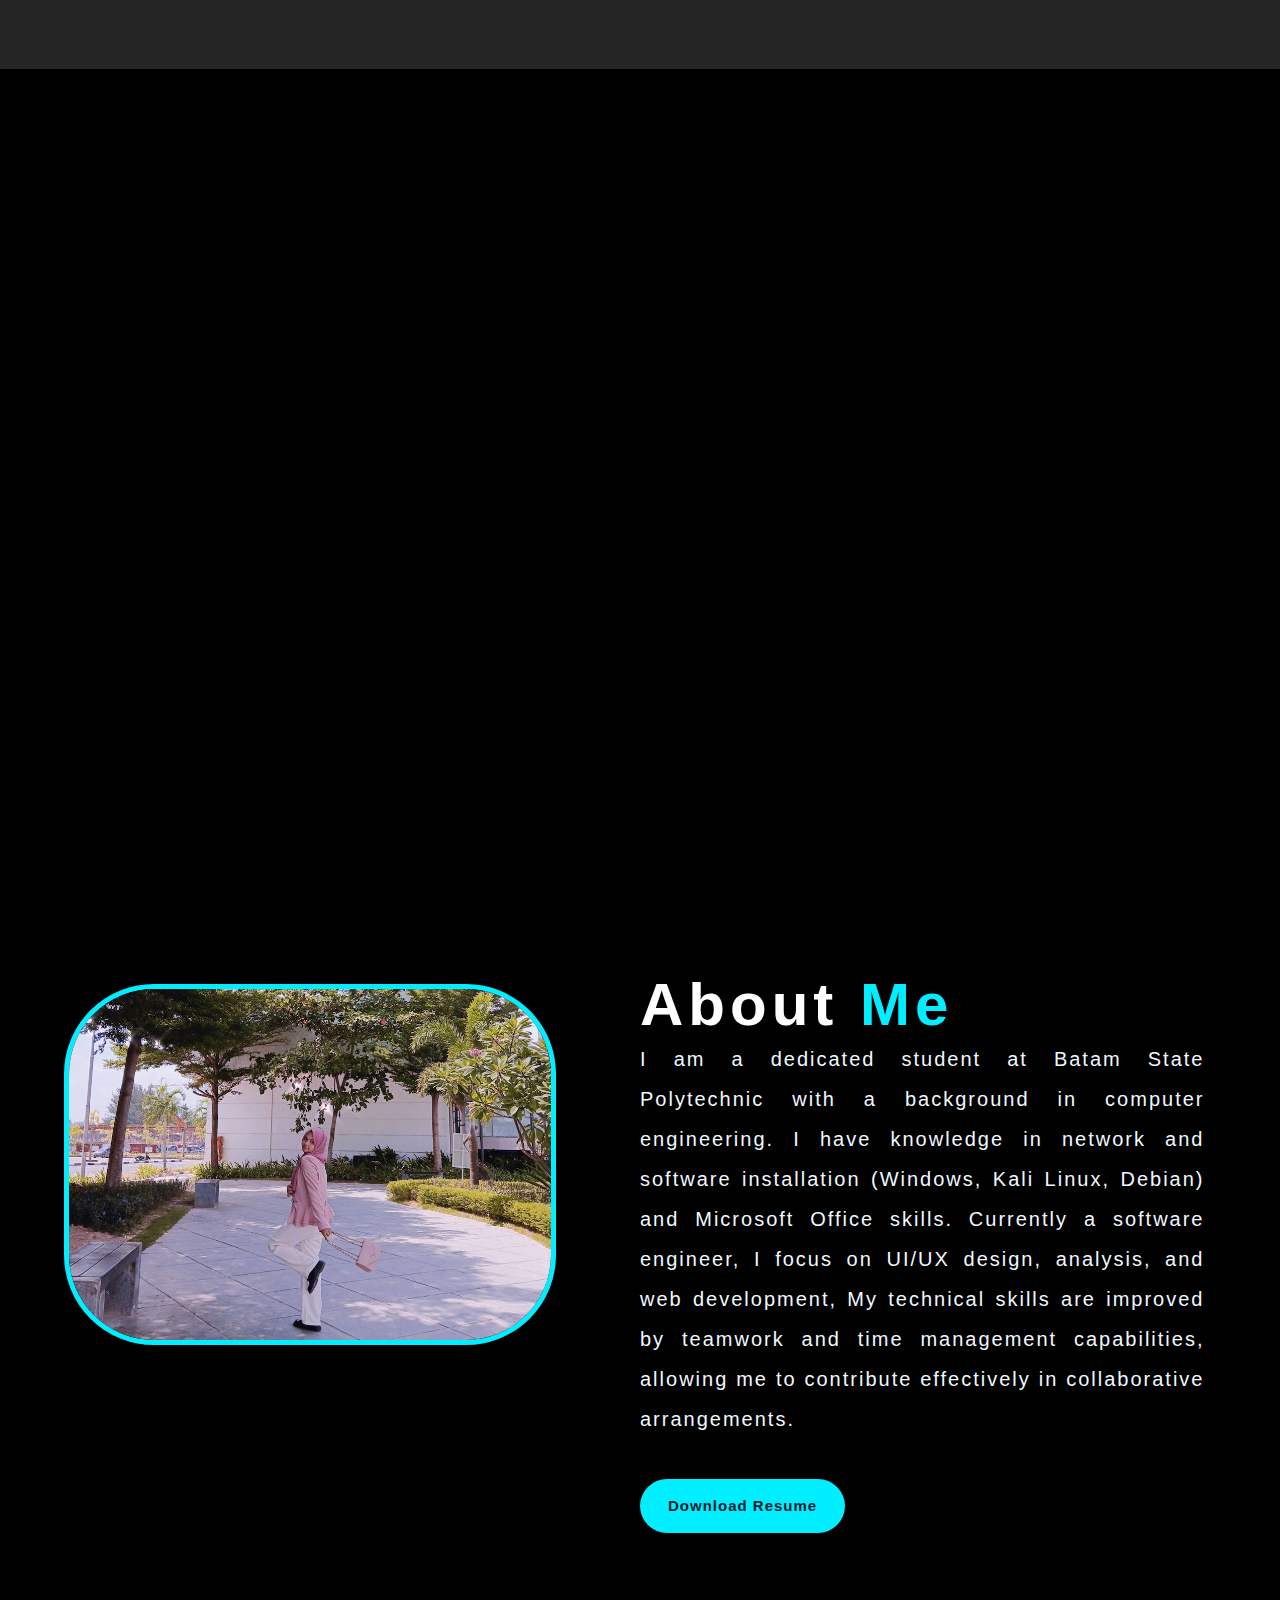
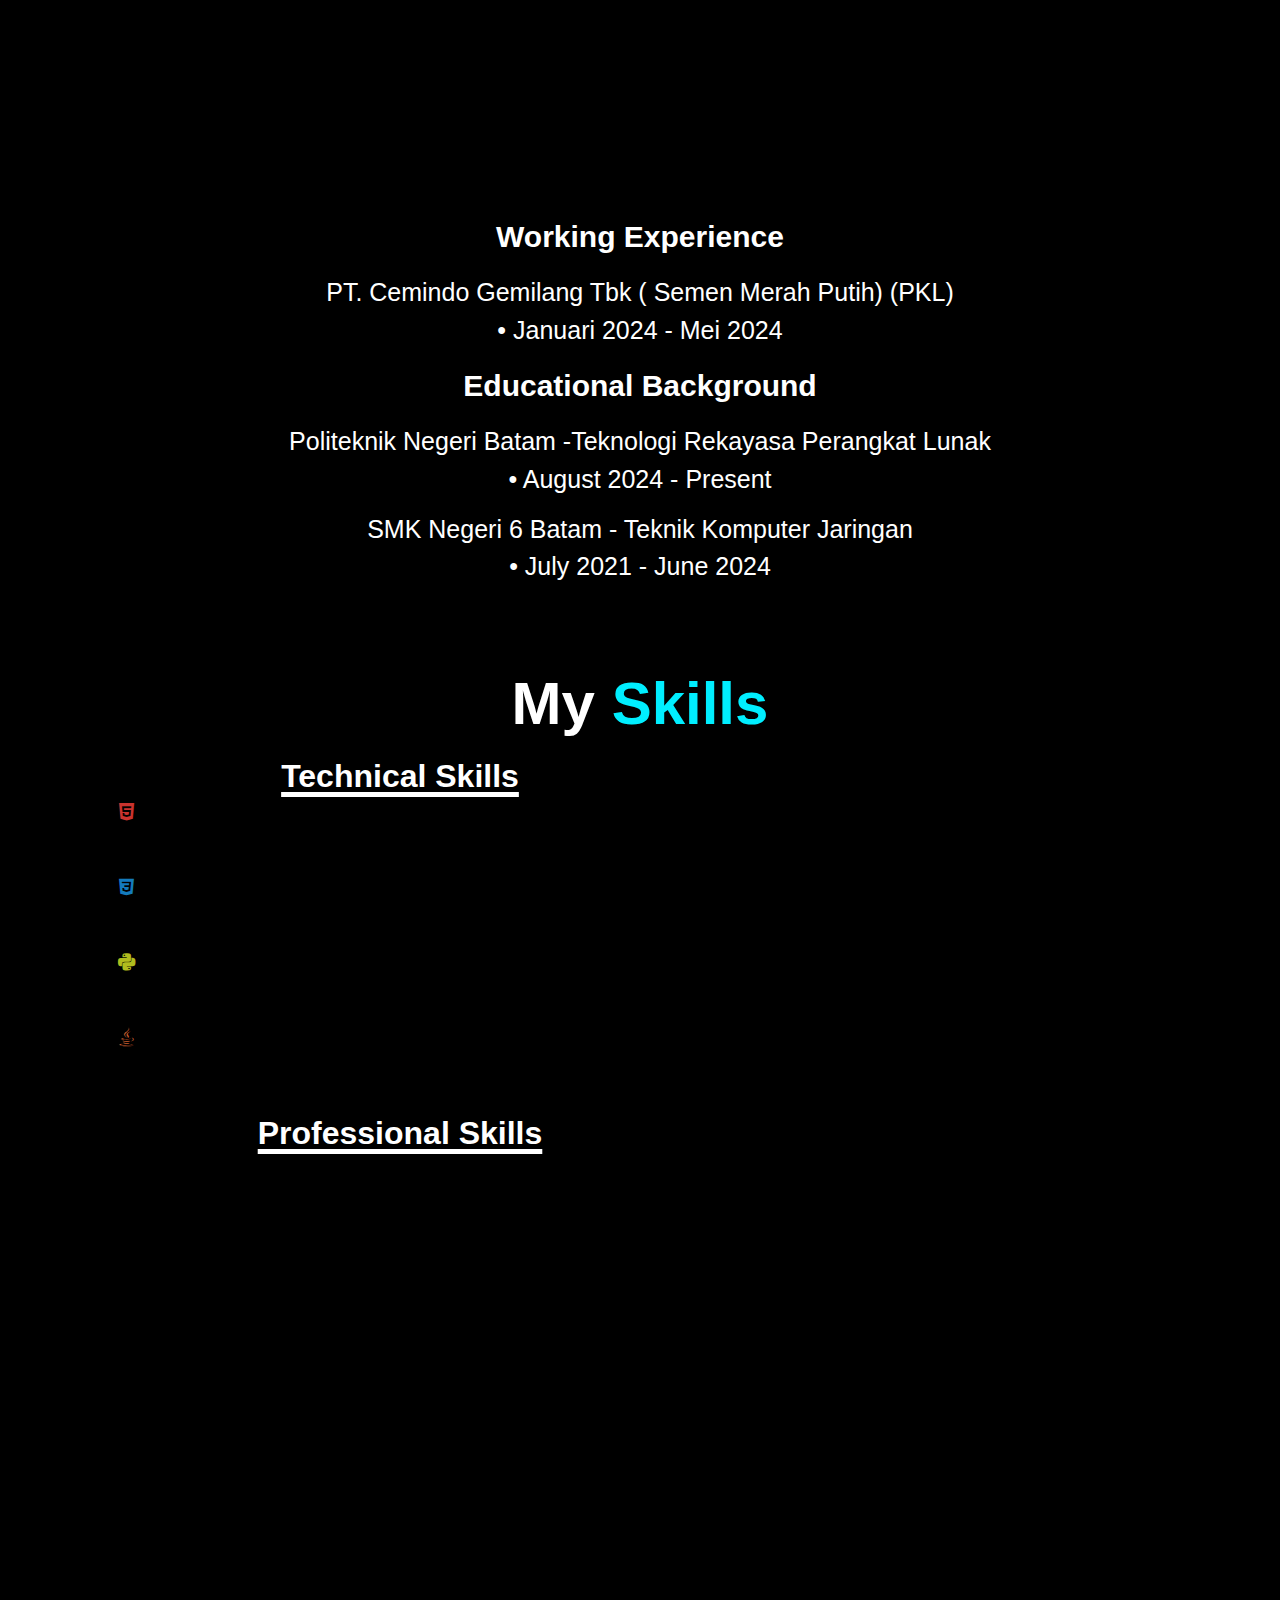
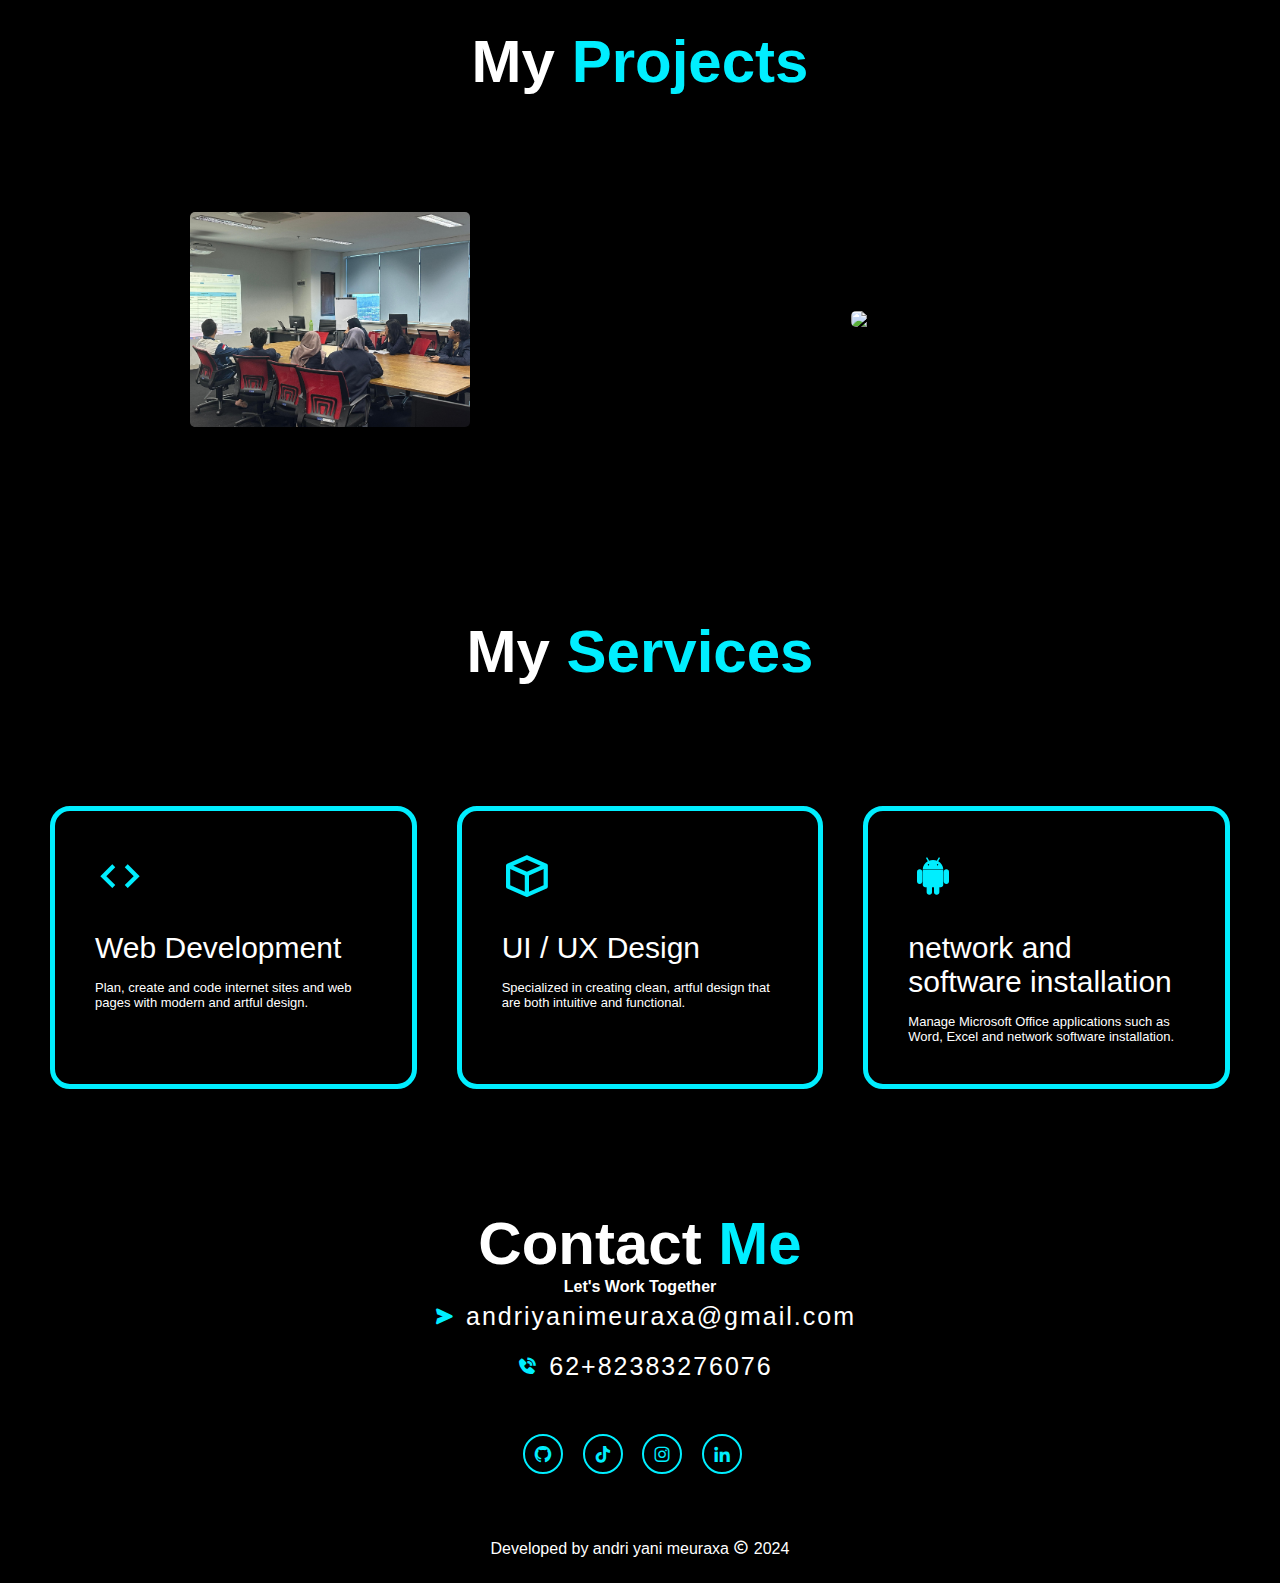
==== index.html @ ff54978b "Add files via upload" ====
<!DOCTYPE html>
<html lang="en">
    <head>
        <meta charset="UTF-8">
        <meta http-equiv="X-UA-Compatible" content="IE=edge">
        <meta name="viewport" content="width=device-width, initial-scale=1.0">
        <title>Portfolio</title>
        <link rel="shortcut icon" type="image/png" href="ic.png">
        <link rel="stylesheet" href='./files/style.css'>
        <link href='https://unpkg.com/boxicons@2.1.4/css/boxicons.min.css' rel='stylesheet'>
        <script src="https://unpkg.com/typed.js@2.0.16/dist/typed.umd.js"></script>
    </head>
    <body>
        
        <header class="header">
            
            <a href="#" class="logo">Portfolio</a>
            <nav class="navbar" id="myLinks">
                <a href="#Home" style="--i:1" class="active" >Home</a>
                <a href="#About" style="--i:2">About</a>
                <a href="#Skills" style="--i:3">Skills</a>
                <a href="#Projects" style="--i:4">Projects</a>
                <a href="#Contact" style="--i:5">Contact</a>
            </nav>
        </header>


        <section class="home" id="Home">
            <div class="home-content">
                
                <h3>Annyeong Yeorobun!</h3>
                <h1>Andri Yani Meuraxa</h1>
                <h4 style="--i:6">I'm a Software Engineering student who is<br>
                    passionate in <span class="text"></span></h4>
                
                <div class="img">
                     <img src="./img/sokimued.jpeg" class="responsive">
                </div>

                <div class="home-sci">
                    <a href="https://www.linkedin.com/in/andri-yani-meuraxa-2a1170259?utm_source=share&utm_campaign=share_via&utm_content=profile&utm_medium=android_app"style="--i:7" target="_blank"><i class='bx bxl-linkedin'></i></a>
                    <a href="https://www.instagram.com/ay_yaanii?igsh=MWhpa3dhb2M2aWg3OA=="style="--i:8" target="_blank"><i class='bx bxl-instagram' ></i></a>
                    <a href="https://www.tiktok.com/@fancyyouuuuu?_t=ZS-8uqarUqVATI&_r=1"style="--i:9" target="_blank"><i class='bx bxl-tiktok'></i></a>
                    <a href="https://github.com/ayyaanii"style="--i:10" target="_blank"><i class='bx bxl-github'></i></a>
                </div>
                <a href="https://drive.google.com/drive/folders/1IDzWU44pOlerBLiZ6BbC_SnljHg_H1C9" style="--i:11" class="btn-box" target="_blank">Download Resume</a>
            </div>
        </section>


        <section>
            <div class="about" id="About">
                <div class="about-img">
                    <img src="./img/andri.jpeg" class="abt-res">
                </div>
                <div class="about-text">
                    <h2>About <span>Me</span></h2>
                    <p>I am a dedicated student at Batam State Polytechnic with a background in computer engineering. I have knowledge in network and software installation (Windows, Kali Linux, Debian) and Microsoft Office skills. Currently a software engineer, I focus on UI/UX design, analysis, and web development, My technical skills are improved by teamwork and time management capabilities, allowing me to contribute effectively in collaborative arrangements.<br>
                        <br>
                        <a href="https://drive.google.com/drive/folders/1IDzWU44pOlerBLiZ6BbC_SnljHg_H1C9" style="--i:11" class="abtbtn-box" target="_blank">Download Resume</a>
                    </p>
                </div>
            </div>
        </section>

           <section>  
                   <div class="working" id="working"> 
                               <div class="working h1">  
                        <h1>Working Experience</h1>  
                          <ul>   
                               <li>PT. Cemindo Gemilang Tbk ( Semen Merah Putih) (PKL)
                                <br>• Januari 2024 - Mei 2024</br></li></ul>  
                             <h1>Educational Background</h1>  
                           <ul>  
                               <li>Politeknik Negeri Batam -Teknologi Rekayasa Perangkat Lunak <br>
                                • August 2024 - Present</li>  
                               <li>SMK Negeri 6 Batam - Teknik Komputer Jaringan 
                                <br>• July 2021 - June 2024</li>  
                        </ul>  
                        </div>  
                    </div>  
                </section>  
                <style>
                working {
                    font-family: 'poppins', sans-serif;   
                    color: black;  
                    margin: 0;  
                    padding: 100px;  
                    max-width: 300px;  
                    margin: auto;  
                    text-align: left; 
                }  
                
                .working h1 {  
                    font-size: 30px; /* Ukuran font untuk judul utama */  
                    margin: 20px 0; /* Margin untuk jarak atas dan bawah */  
                    font-weight: bold; /* Bold untuk judul */ 
                    text-align: center;
                }  
                
                ul {  
                    padding: 0;  
                    margin: 0; /* Mengurangi margin untuk menyesuaikan */  
                }  
                
                li {  
                    margin-bottom: 1%; /* Jarak antar item list */  
                    line-height: 1.5; /* Jarak antar baris */  
                    text-align: center;
                    font-size: 25px; /* Ukuran font untuk item list */  
                }  </style>
                     
        
        <section id="Skills">
            <h1 class="subtitle">My <span>Skills</span></h1>
            <div class="sec">
                <div class="container1">
                    <h1 class="heading1">Technical Skills</h1>
                    <div class="Technical-bars">

                        <div class="bar"><i class='bx bxl-html5' style="color: #c9332e;"></i>
                            <div class="info">
                                <span>HTML <span class="addhtml"></span></span>
                            </div>
                            <div class="progress-line html">
                                <span></span>
                            </div>
                        </div>

                        <div class="bar"><i class='bx bxl-css3' style="color: #147bbc;"></i>
                            <div class="info">
                                <span>CSS <span class="addcss"></span></span>
                            </div>
                            <div class="progress-line css">
                                <span></span>
                            </div>
                        </div>

                        <div class="bar"><i class='bx bxl-python' style="color: #b0bc1e;"></i>
                            <div class="info">
                                <span>Python <span class="addpy"></span></span>
                            </div>
                            <div class="progress-line python">
                                <span></span>
                            </div>
                        </div>

                        <div class="bar"><i class='bx bxl-java' style="color: #c95d2e;"></i>
                            <div class="info">
                                <span>Java script <span class="addjava"></span></span>
                            </div>
                            <div class="progress-line java">
                                <span></span>
                            </div>
                        </div>

                    
                    </div>
                </div>

                <div class="container2">
                    <h1 class="heading1">Professional Skills</h1>
                    <div class="radial-bars">
                        <div class="radial-bar">
                            <svg x="0px" y="0px" viewBox="0 0 200 200">
                                <circle class="progress-bar" cx="100" cy="80" r="80"></circle>
                                <circle class="path path-1" cx="100" cy="80" r="80"></circle>
                            </svg>
                            <div class="percentage">60%</div>
                            <div class="text">Problem Solving</div>
                        </div>

                        <div class="radial-bar">
                            <svg x="0px" y="0px" viewBox="0 0 200 200">
                                <circle class="progress-bar" cx="100" cy="80" r="80"></circle>
                                <circle class="path path-2" cx="100" cy="80" r="80"></circle>
                            </svg>
                            <div class="percentage">70%</div>
                            <div class="text">Creativity</div>
                        </div>

                        <div class="radial-bar">
                            <svg x="0px" y="0px" viewBox="0 0 200 200">
                                <circle class="progress-bar" cx="100" cy="80" r="80"></circle>
                                <circle class="path path-3" cx="100" cy="80" r="80"></circle>
                            </svg>
                            <div class="percentage">80%</div>
                            <div class="text">Communication</div>
                        </div>

                        <div class="radial-bar">
                            <svg x="0px" y="0px" viewBox="0 0 200 200">
                                <circle class="progress-bar" cx="100" cy="80" r="80"></circle>
                                <circle class="path path-4" cx="100" cy="80" r="80"></circle>
                            </svg>
                            <div class="percentage">90%</div>
                            <div class="text">Teamwork</div>
                        </div>
                    </div>
                </div>
            </div>
        </section>

        <section id="Projects">
            <div id="portfolio" class="services">
                <div class="main-text" id="serv">
                    <h2>My <span>Projects</span></h2>
                    <div class="serv-container">
                        <div class="row">
                            <img src="./img/pbl203.jpeg">
                            <div class="layer">
                                <h5>TIM PBL-203</h5>
                                <p>Pengembangan Website."MyInternship"</p>
                                <a href="PBL104.html"><i class='bx bxs-low-vision' style="color: aliceblue;"></i></a>
                                
                            </div>
                        </div>

                        <div class="row">
                            <img src="./img/pbl104.jpeg">
                            <div class="layer">
                                <h5>TIM PBL-104</h5>
                                <p>Website Portofolio Mahasiswa “KaryaKita”</p>
                                <a href="PBL203.html"><i class='bx bx-desktop' style="color: aliceblue;"></i></a>
                                
                            </div>
                        </div>
                    </div>
                </div>
            </div>
        </section>

        <section id="Services">
            <div class="project">
                <div class="container">
                    <h1 class="sub-title">My <span>Services</span></h1>
                    <div class="prj-list">
                        <div>
                            <i class='bx bx-code' style="color: #00eeff;"></i>
                            <h2>Web Development</h2>
                            <p>Plan, create and code internet sites and web pages with modern and artful design.</p>
                            
                        </div>
                        <div>
                            <i class='bx bx-cube' style="color: #00eeff;"></i>
                            <h2>UI / UX Design</h2>
                            <p>Specialized in creating clean, artful design that are both intuitive and functional.</p>
                            
                        </div>
                        <div>
                            <i class='bx bxl-android' style="color: #00eeff;"></i>
                            <h2>network and software installation</h2>
                            <p>Manage Microsoft Office applications such as Word, Excel and network software installation.</p>
                            
                        </div>
                    </div>
                </div>
            </div>
        </section>


        <section class="contacts" id="Contact">
            <div class="contact-text">
                <h2>Contact <span>Me</span></h2>
                <h4>Let's Work Together</h4>
                <div class="contact-list">
                    <li><i class='bx bxs-send'></i>andriyanimeuraxa@gmail.com</li>
                    <li><i class="bx bxs-phone-call" ></i>62+82383276076</li>
                </div>
                <div class="contact-icons">
                    <a href="https://github.com/ayyaanii" target="_blank"><i class='bx bxl-github'></i></a>
                    <a href="https://www.tiktok.com/@fancyyouuuuu?_t=ZS-8uqarUqVATI&_r=1"><i class='bx bxl-tiktok'></i></a>
                    <a href="https://www.instagram.com/ay_yaanii?igsh=MWhpa3dhb2M2aWg3OA==" target="_blank"><i class="bx bxl-instagram"></i></a>
                    <a href="https://www.linkedin.com/in/andri-yani-meuraxa-2a1170259?utm_source=share&utm_campaign=share_via&utm_content=profile&utm_medium=android_app" target="_blank"><i class="bx bxl-linkedin"></i></a>
                </div>
            </div>
            
        </section>
        
        <div class="last-text">
            <p>Developed by andri yani meuraxa <i class='bx bx-copyright' style="color: white;"></i> 2024</p>
        </div>
        <a href="#Home" class="top"><i class='bx bx-up-arrow-alt' ></i></a>

        <script src="./files/script.js"></script>
    </body>  
</html>
---- files/style.css ----
* {
    margin: 0;
    padding: 0;
    box-sizing: border-box;
    font-family: 'poppins', sans-serif;
    scroll-behavior: smooth;
}

body {
    color: white;
    background-color: black;
}

/*navbar*/

.header {
    position: fixed;
    top: 0;
    left: 0;
    width: 100%;
    padding: 20px 10%;
    background: #252525;
    display: flex;
    justify-content: space-between;
    align-items: center;
    z-index: 100;
    overflow: hidden;
}

.logo {
    position: relative;
    font-size: 25px;
    color: #fff;
    text-decoration: none;
    font-weight: 600;
    cursor: default;
    letter-spacing: 5px;
    opacity: 0;
    animation: slideRight 1s ease forwards;
}

.navbar a {
    display: inline-block;
    font-size: 25px;
    color: #fff;
    text-decoration: none;
    font-weight: 500;
    margin-left: 35px;
    transition: .3s;
    opacity: 0;
    animation: slideUP .5s ease forwards;
    animation-delay: calc(.2s * var(--i));
}

.navbar a:hover {
    color: #0ef;
    text-decoration: underline;
}

/*home*/

.home {
    position: relative;
    width: 100%;
    justify-content: space-between;
    min-height: 100vh;
    background-color: black;
    background-size: cover;
    background-position: center;
    display: flex;
    align-items: center;
    padding: 70px 10% 0;
}

.home-content {
    max-width: 600px;
}

.home-content h1 {
    font-size: 50px;
    font-weight: 700;
    margin: -3px 0;
    letter-spacing: 5px;
    padding-top: 10px;
    padding-bottom: 10px;
    opacity: 0;
    animation: slideBottom 1s ease forwards;
    animation-delay: 1s;
}

.home-content h3 {
    font-size: 32px;
    font-weight: 700;
    opacity: 0;
    animation: slideBottom 1s ease forwards;
    animation-delay: .7s;
}

.home-content h4 {
    font-size: 32px;
    font-weight: 700;
    opacity: 0;
    animation: slideTop 1s ease forwards;
    animation-delay: calc(.2s * var(--i));
}

.home-content h4 span {
    color: #0ef;
    font-size: 30px;
    font-weight: 700;
}

.home-content h4:nth-of-type(2) {
    margin-bottom: 30px;

}

.home-sci a {
    display: inline-flex;
    justify-content: center;
    align-items: center;
    width: 40px;
    height: 40px;
    background: transparent;
    border: 2px solid #0ef;
    border-radius: 50%;
    font-size: 25px;
    color: #0ef;
    text-decoration: none;
    margin: 30px 15px 30px 0;
    opacity: 0;
    animation: slideTop 1s ease forwards;
    animation-delay: calc(.2s * var(--i));
}

.home-sci a:hover {
    background: #0ef;
    color: #000;
    box-shadow: 0 0 20px #0ef;
}

.btn-box {
    display: inline-block;
    padding: 12px 28px;
    background: #0ef;
    border-radius: 40px;
    font-size: 15px;
    text-align: center;
    color: #081b29;
    letter-spacing: 1px;
    text-decoration: none;
    font-weight: 600;
    opacity: 0;
    animation: slideTop .5s ease forwards;
    animation-delay: calc(.2s * var(--i));
}

.btn-box:hover {
    box-shadow: 0 0 5px cyan, 0 0 25px cyan, 0 0 50pc cyan, 0 0 100px cyan, 0 0 200px cyan;
}

.img {
    display: inline-block;
    left: 55%;
    bottom: 15%;
    margin-right: 5%;
    padding: 0;
    background-repeat: no-repeat;
    background-position: center center;
    background-size: cover;
    position: absolute;
    opacity: 0;
    animation: slideUP 1s ease forwards;
    animation-delay: 1s;
}

.responsive {
    width: 100%;
    height: auto;
    border-top-left-radius: 251px;
    border-top-right-radius: 251px;
    border-bottom-left-radius: 251px;
    border-bottom-right-radius: 251px;
}

/*about*/

.about {
    background-color: black;
    display: grid;
    grid-template-columns: repeat(2, .5fr);
    /*align-items: center;*/
    /*gap: 1.5rem;*/
    width: 100%;
    justify-content: space-between;
    min-height: 100vh;
    padding: 70px 5% 0;
}

.about-img {
    display: inline-block;
    background-repeat: no-repeat;
    background-position: center center;
    background-size: cover;
    padding-right: 10%;
    margin-top: 2.5%;
    /*margin-top: 7.5%;*/
    opacity: 1;
}

.abt-res {
    width: 100%;
    height: auto;
    max-width: 492px;
    max-height: 492px;
    border-radius: 90px;
    /*box-shadow: 0 0 5pc cyan, 0 0 5px cyan, 0 0 10px cyan;*/
    border: #0ef 5px solid;
}

.about-text {
    margin-right: 2%;
}

.about-text h2 {
    font-size: 60px;
    letter-spacing: 5px;
}

.about-text h2 span {
    color: #0ef;
}

.about-text p {
    color: aliceblue;
    font-size: 20px;
    line-height: 2;
    letter-spacing: 2px;
    margin-bottom: 4rem;
    text-align: justify;
    text-justify: inter-word;
}

.abtbtn-box {
    display: inline-block;
    padding: 12px 28px;
    background: #0ef;
    border-radius: 40px;
    font-size: 15px;
    text-align: center;
    color: #081b29;
    letter-spacing: 1px;
    text-decoration: none;
    font-weight: 600;
}

.abtbtn-box:hover {
    box-shadow: 0 0 5px cyan, 0 0 25px cyan, 0 0 50pc cyan, 0 0 100px cyan, 0 0 200px cyan;
}


/* Skills */
#Skills{
    background-color: #000;
}
.subtitle {
    text-align: center;
    font-size: 60px;
    padding-bottom: 10px;
    padding-top: 70px;
    
}

.subtitle span {
    color: #0ef;
}

.sec {
    display: flex;
    flex-wrap: wrap;
    padding-bottom: 0px;
}

.container1 {
    width: 600px;
    max-height: 500px;
    padding: 10px;
    margin-left: 100px;
}
.container2 {
    width: 600px;
    max-height: 500px;
    padding: 10px;
    margin-left: 100px;
}

.heading1 {
    text-align: center;
    text-decoration: underline;
    text-underline-offset: 5px;
    text-decoration-thickness: 5px;
    margin-bottom: 0px;
}

.bar {
    font-size: 23px;
}

.Technical-bars .bar {
    margin-top: 40px 0;
    padding: 5px;
}

.Technical-bars .bar:first-child {
    margin-top: 0;
}

.Technical-bars .bar:last-child {
    margin-bottom: 0;
}

.Technical-bars .bar .info {
    margin-bottom: 5px;
}

.Technical-bars .bar .info span {
    font-size: 17px;
    font-weight: 500;
    animation: showText 0.5s 1s linear forwards;
    opacity: 0;
}

.Technical-bars .bar .progress-line {
    position: relative;
    border-radius: 10px;
    width: 100%;
    height: 5px;
    background-color: #000;
    animation: animate 1s cubic-bezier(1, 0, 0.5, 1) forwards;
    transform: scaleX(0);
    transform-origin: left;
}

.Technical-bars .bar .progress-line span {
    height: 100%;
    background-color: #0ef;
    position: absolute;
    border-radius: 10px;
    animation: animate 1s 1s cubic-bezier(1, 0, 0.5, 1) forwards;
    transform: scaleX(0);
    transform-origin: left;
}

.progress-line.html span {
    width: 90%;
}

.progress-line.css span {
    width: 80%;
}

.progress-line.python span {
    width: 75%;
}

.progress-line.java span {
    width: 50%;
}

.progress-line.cpls span {
    width: 50%;
}

.progress-line span::after {
    position: absolute;
    padding: 1px 8px;
    background-color: #000;
    color: #fff;
    font-size: 12px;
    border-radius: 3px;
    top: -28px;
    right: -20px;
    animation: showText 0.5s 1.5s linear forwards;
    opacity: 0;
}

.progress-line.html span::after {
    content: "90%";
}

.progress-line.css span::after {
    content: "80%";
}

.progress-line.python span::after {
    content: "75%";
}

.progress-line.java span::after {
    content: "50%";
}

.progress-line.cpls span::after {
    content: "50%";
}

.progress-line span::before {
    content: "";
    position: absolute;
    width: 0;
    height: 0;
    border: 7px solid transparent;
    border-bottom-width: 0px;
    border-right-width: 0px;
    border-top-color: #000;
    top: -10px;
    right: 0;
    animation: showText 0.5s 1.5s linear forwards;
    opacity: 0;
}

.radial-bars {
    width: 100%;
    display: flex;
    flex-wrap: wrap;
    justify-content: space-evenly;
    align-items: flex-start;
}

.radial-bars .radial-bar {
    width: 50%;
    height: 170px;
    margin-bottom: 10px;
    position: relative;
}

.radial-bars .radial-bar svg {
    position: absolute;
    top: 50%;
    left: 50%;
    transform: translate(-50%, -50%) rotate(-90deg);
    width: 120px;
    height: 160px;
}

.radial-bars .radial-bar .progress-bar {
    stroke-width: 10;
    stop-color: black;
    fill: transparent;
    stroke-dasharray: 502;
    stroke-dashoffset: 502;
    stroke-linecap: round;
    animation: animate-bar 1s linear forwards;
}

.path {
    stroke-width: 10;
    stroke: #0ef;
    fill: transparent;
    stroke-dasharray: 502;
    stroke-dashoffset: 502;
    stroke-linecap: round;
}

.path.path-1 {
    animation: animate-path1 1s 1s linear forwards;
}

.path.path-2 {
    animation: animate-path2 1s 1s linear forwards;
}

.path.path-3 {
    animation: animate-path3 1s 1s linear forwards;
}

.path.path-4 {
    animation: animate-path4 1s 1s linear forwards;
}

.radial-bar .percentage {
    position: absolute;
    align-items: center;
    top: 50%;
    left: 45%;
    transform: translate(-50%, -50%);
    font-size: 17px;
    font-weight: 500;
    animation: showText 0.5s 1s linear forwards;
    opacity: 0;
}

.radial-bar .text {
    width: 100%;
    position: absolute;
    text-align: center;
    left: 15%;
    bottom: 5px;
    transform: translateX(-50px);
    font-size: 17px;
    font-weight: 500;
    animation: showText 0.5s 1s linear forwards;
    opacity: 0;
}

/*projects*/
#Projects{
    background-color: #000;
}
.main-text {
    padding-top: 50px;
    margin-top: 10px;
    padding-bottom: 130px;
}

.main-text h2 {
    font-size: 60px;
    line-height: 1;
    text-align: center;
    padding: 50px;
    padding-bottom: 110px;
}

.main-text h2 span {
    color: #0ef;
}

.serv-container {
    display: grid;
    grid-template-columns: repeat(auto-fit, minmax(259px, auto));
    align-items: center;
    justify-content: space-around;
}

.row {
    position: relative;
    border-radius: 8px;
    cursor: pointer;
    padding: 0px;
    overflow: hidden;
}

.row img {
    width: 100%;
    max-width: 300px;
    max-height: 300px;
    border-radius: 15px;
    display: block;
    transition: transform 0.5s;
    padding: 10px;
}

.layer {
    width: 100%;
    max-width: 300px;
    max-height: 300px;
    height: 0;
    opacity: 0;
    background: linear-gradient(rgba(255, 255, 255, 0.5), #0ef);
    position: absolute;
    border-radius: 8px;
    left: 0;
    bottom: 0;
    overflow: hidden;
    display: flex;
    flex-direction: column;
    align-items: center;
    justify-content: center;
    text-align: center;
    padding: 40px;
    transition: height 0.5s;
}

.layer h5 {
    color: #000;
    font-size: 20px;
    font-weight: 600;
    margin-bottom: 15px;
}

.layer p {
    color: black;
    font-size: 1rem;
    font-weight: 400;
    line-height: 1.8;
    text-align: justify;
}

.layer i {
    color: #0ef;
    margin-top: 20px;
    font-size: 20px;
    background: #000;
    width: 60px;
    height: 60px;
    display: flex;
    align-items: center;
    justify-content: center;
    border-radius: 50%;
}

.row:hover img {
    transform: scale(1.01);
}

.row:hover .layer {
    height: 100%;
    opacity: 1;
}

/* Service*/

#Services{
    background-color: #000;
}

.sub-title {
    text-align: center;
    font-size: 60px;
    padding-top: 0px;
    padding-bottom: 70px;
}

.sub-title span {
    color: #0ef;
}

.prj-list {
    display: grid;
    grid-template-columns: repeat(auto-fit, minmax(259px, 1fr));
    grid-gap: 40px;
    margin-top: 50px;
}

.prj-list div {
    background-color: transparent;
    padding: 40px;
    font-size: 13px;
    font-weight: 13px;
    border-right: 10px;
    border-radius: 20px;
    transition: background 0.5s, transform 0.5s;
    /*box-shadow: 1px 1px 20px #012290f7, 1px 1px 40px #0053b8f7;*/
    border: #0ef 5px solid;
}

.container {
    padding: 50px;

}

.prj-list div i {
    font-size: 50px;
    margin-bottom: 30px;
}

.prj-list div h2 {
    font-size: 30px;
    font-weight: 500;
    margin-bottom: 15px;
}

.prj-list div a {
    text-decoration: none;
    color: #000;
    font-size: 12px;
    margin-top: 20px;
    display: inline-block;
}

.read {
    display: inline-block;
    padding: 12px 20px;
    background: #0ef;
    border-radius: 40px;
    font-size: 16px;
    color: #081b29;
    letter-spacing: 1px;
    text-decoration: none;
    font-weight: 600;
    opacity: 0;
    animation: slideTop 1s ease forwards;
    animation-delay: 1s;
}

.read:hover {
    box-shadow: 0 0 5px cyan, 0 0 25px cyan, 0 0 50pc cyan, 0 0 100px cyan, 0 0 200px cyan;
}

.prj-list div:hover {
    transform: translateY(-2px);
}


/*contacts*/

.contacts {
    display: grid;
    /*grid-template-columns: repeat (2, 1fr);*/
    align-items: center;
    gap: 3rem;
    padding: 40px;
    padding-top: 70px;
    justify-content: center;
    background-color: #000;
    text-align: center;
}

.contact-text {
    align-content: center;
    text-align: center;
}

.contact-text h2 {
    font-size: 60px;
    line-height: normal;
    text-align: center;

}

.contact-text h2 span {
    color: #0ef;
    text-align: center;
}


.contact-text p{
    color: rgb(177, 177, 177);
    font-size: 20px;
    line-height: 30px;
    margin-bottom: 2rem;
    text-align: center;
}
.contact-list {
    margin-bottom: 3rem;
    text-align: center;
}

.contact-list li {
    margin-bottom: 10px;
    display: block;
    margin-bottom: 10px;
    letter-spacing: 2px;text-align: center;
}

.contact-list i {
    display: inline-block;
    color: #0ef;
    font-size: 20px;
    font-weight: 600;
    transition: all .40s ease;
    padding: 10px;
}


.contact-icons i {
    display: inline-flex;
    justify-content: center;
    align-items: center;
    width: 40px;
    height: 40px;
    background: transparent;
    border: 2px solid #0ef;
    border-radius: 50%;
    font-size: 20px;
    color: #0ef;
    text-decoration: none;
    margin: 0px 15px 0px 0;
    opacity: 1;
    text-align: center;
}

.contact-icons i:hover {
    background: #0ef;
    color: #000;
    box-shadow: 0 0 20px #0ef;
    
}

.last-text p{
    width: 100%;
    text-align: center;
    padding: 25px;
    background: black;
    font-weight: 300;
    margin-top: 0px;
}
.top{
    position: fixed;
    bottom: 2.1rem;
    left: 1rem;
    display: flex;
    opacity: 0;
    transition: all .4s;
}

.top.active{
    bottom: 32px;
    pointer-events: auto;
    opacity: 1;
}

.top i{
    color: black;
    background: #0ef;
    font-size: 20px;
    padding: 10px;
    border-radius: 0.5rem;
}

.top i:hover {
    box-shadow: 0 0 5px cyan,
    0 0 25px cyan, 0 0 50px cyan,0 0 200px cyan;
}



@keyframes animate-path1 {
    100% {
        stroke-dashoffset: 180;
    }
}

@keyframes animate-path2 {
    100% {
        stroke-dashoffset: 140;
    }
}

@keyframes animate-path3 {
    100% {
        stroke-dashoffset: 90;
    }
}

@keyframes animate-path4 {
    100% {
        stroke-dashoffset: 50;
    }
}

@keyframes animate-bar {
    100% {
        stroke-dashoffset: -1;
    }
}

@keyframes showText {
    100% {
        opacity: 1;
    }
}

@keyframes animate {

    100% {
        transform: scaleX(1);
    }
}

@keyframes slideRight {
    0% {
        transform: translateX(-100px);
        opacity: 0;
    }

    100% {
        transform: translateX(0px);
        opacity: 1;
    }
}

@keyframes slideTop {
    0% {
        transform: translateX(100px);
        opacity: 0;
    }

    100% {
        transform: translateX(0px);
        opacity: 1;
    }
}

@keyframes slideBottom {
    0% {
        transform: translateX(-100px);
        opacity: 0;
    }

    100% {
        transform: translateX(0px);
        opacity: 1;
    }
}

@keyframes slideUP {
    0% {
        transform: translateY(50px);
        opacity: 0;
    }

    100% {
        transform: translateY(0px);
        opacity: 1;
    }
}

@media (max-width: 900px) and (min-width: 700px) {
    .header{
        display:block;
    }
    .logo {
        position: relative;
        font-size: 30px;
        font-weight: 500;
        text-align: center;
    }
    .logo::after{
        content: "\a";
        white-space: pre;
    }
    .navbar a {
        font-size: 25px;
        font-weight: 200;
        margin-left: 0px;
        padding: 10px 10px 0 0;
    }
    .navbar a::after{
        content: "\a";
        white-space: pre;
    }
    
}

@media (max-width: 700px) and (min-width: 400px) {
    *{
        overflow-x: hidden;
        overflow-y: inherit;
    }
    /*navbar*/
    .header{
        display:block;
        
    }
    .logo {
        position: relative;
        font-size: 20px;
        font-weight: 500;
        text-align: center;
    }
    .logo::after{
        content: "\a";
        white-space: pre;
    }
    .navbar a {
        font-size: 15px;
        font-weight: 200;
        margin-left: 0px;
        padding: 10px 10px 0 0;
    }
    .navbar a::after{
        content: "\a";
        white-space: pre;
    }

    /*home*/
    .home{
        align-items: normal;
        padding-top: 40%;
        padding-bottom: 0;
    }
    .home-content h1 {
        font-size: 40px;
        font-weight: 600;
    }
    
    .home-content h3 {
        font-size: 30px;
        font-weight: 300;
    }
    
    .home-content h4 {
        font-size: 18px;
        font-weight: 200;
    }
    
    .home-content h4 span {
        font-size: 18px;
        font-weight: 200;
    }
    .img{
        max-width: 400px;
        position: relative;
        left: -10%;
        top: 2%;
        padding-bottom: 30px;
        padding-left: 0;
        margin-left: 0;
    }
    .btn-box:hover {
        box-shadow: 0 0 5px cyan, 0 0 10px cyan, 0 0 15pc cyan, 0 0 20px cyan, 0 0 25px cyan;
    }
    /*about*/
    .about{
        padding-bottom: 20px;
        min-height: auto;
    }
    .about-text h2 {
        font-size: 30px;
        letter-spacing: 5px;
    }
    
    .about-text p {
        font-size: 15px;
        line-height: normal;
        letter-spacing: 1px;
        margin-bottom: 4rem;
        text-align: left;
    }
    .abtbtn-box:hover {
        box-shadow: 0 0 5px cyan, 0 0 10px cyan, 0 0 15pc cyan, 0 0 20px cyan, 0 0 25px cyan;
    }

    /*skills*/
    .subtitle{
        font-size: 50px;
        text-align: center;
    }
    .container1 {
        width: 600px;
        max-height: 500px;
        padding: 20px;
        margin-left: 50px;
    }
    .container2 {
        width: 600px;
        max-height: 500px;
        padding: 10px;
        margin-left: 0px;
    }
    .bar .info .addhtml::before{
        content: "90%";
    }
    .bar .info .addcss::before{
        content: "80%";
    }
    .bar .info .addpy::before{
        content: "75%";
    }
    .bar .info .addjava::before{
        content: "50%";
    }
    .bar .info .addc::before{
        content: "50%";
    }

    /*project*/
    .main-text {
        padding-top: 20px;
        margin-top: 10px;
        padding-bottom: 50px;
    }
    .main-text h2 {
        font-size: 50px;
        padding-bottom: 15px;
    }
    .layer p {
        line-height: normal;
    }
    /*service*/
    .sub-title {
        font-size: 50px;
        padding-bottom: 50px;
    }
    .prj-list div{
        padding: 20px;
    }
    /*contact*/
    .contacts h2{
        font-size: 50px;
    }
    .contact-list i{
        font-size: 15px;
        padding: 5px 5px 0 0;
    }
    
    .top{
        position: fixed;
        bottom: 2rem;
        left: 1rem;
        display: inline-flex;
        align-items: center;
        justify-content: center;
        text-decoration: none;
        opacity: 0;
        transition: all .4s;
    }
    
}

@media (max-width: 400px) {
    *{
        overflow-x: hidden;
    }
    .header{
        display:block;
    }
    .logo {
        position: relative;
        font-size: 20px;
        font-weight: 500;
        text-align: center;
    }
    .logo::after{
        content: "\a";
        white-space: pre;
    }
    .navbar a {
        font-size: 13px;
        font-weight: 200;
        margin-left: 0px;
        padding: 10px 4px 0 0;
    }
    .navbar a::after{
        content: "\a";
        white-space: pre;
    }

    /*home*/
    .home{
        width: 100%;
        align-items: normal;
        padding-top: 40%;
        padding-bottom: 0;
    }
    .home-content h1 {
        font-size: 30px;
        font-weight: 600;
    }
    
    .home-content h3 {
        font-size: 20px;
        font-weight: 300;
    }
    
    .home-content h4 {
        font-size: 15px;
        font-weight: 200;
    }
    
    .home-content h4 span {
        font-size: 15px;
        font-weight: 200;
    }
    .btn-box:hover {
        box-shadow: 0 0 5px cyan, 0 0 10px cyan, 0 0 15pc cyan, 0 0 20px cyan, 0 0 25px cyan;
    }
    .img{
        max-width: 100px;
        position: relative;
        left: -10%;
        top: 2%;
        padding-bottom: 30px;
        padding-left: 0;
        margin-left: 0;
        margin-right: 0;
    }
    
    /*about*/
    .about{
        padding-bottom: 20px;
        min-height: auto;
    }
    .about-text h2 {
        font-size: 30px;
        letter-spacing: 5px;
    }
    
    .about-text p {
        font-size: 15px;
        line-height: normal;
        letter-spacing: 0px;
        margin-bottom: 4rem;
        text-align: left;
    }
    .abtbtn-box:hover {
        box-shadow: 0 0 5px cyan, 0 0 10px cyan, 0 0 15pc cyan, 0 0 20px cyan, 0 0 25px cyan;
    }

    /*skills*/
    .subtitle{
        font-size: 50px;
        text-align: center;
    }
    .container1 {
        width: 600px;
        max-height: 500px;
        padding: 20px;
        margin-left: 50px;
    }
    .container2 {
        width: 600px;
        max-height: 500px;
        padding: 10px;
        margin-left: 0px;
    }
    .radial-bar .text{
        left: 25%;
    }
    .bar .info .addhtml::before{
        content: "90%";
    }
    .bar .info .addcss::before{
        content: "80%";
    }
    .bar .info .addpy::before{
        content: "75%";
    }
    .bar .info .addjava::before{
        content: "50%";
    }
    .bar .info .addc::before{
        content: "50%";
    }

    /* project */  
.main-text {  
    padding-top: 20px;  
    margin-top: 10px;  
    padding-bottom: 50px;  
    max-width: 800px; /* Menetapkan lebar maksimum untuk tampilan teks yang lebih baik */  
    margin-left: auto; /* Memusatkan konten */  
    margin-right: auto; /* Memusatkan konten */  
}  

.main-text h2 {  
    font-size: 50px;  
    padding-bottom: 15px;  
    text-align: center; /* Memusatkan judul */  
}  

.layer p {  
    line-height: 1.6; /* Meningkatkan jarak antar baris untuk keterbacaan yang lebih baik */  
    margin: 0; /* Menghapus margin bawaan */  
}  

    /*service*/
    .sub-title {
        font-size: 50px;
        padding-bottom: 50px;
    }

    /*contact*/
    .contacts h2{
        font-size: 50px;
    }
    .contact-list i{
        font-size: 13px;
        padding: 5px 5px 0 0;
    }
    
    .top{
        position: fixed;
        bottom: 2rem;
        left: 1rem;
        display: inline-flex;
        align-items: center;
        justify-content: center;
        text-decoration: none;
        opacity: 0;
        transition: all .4s;
    }
    .top i{
        color: #000;
    }
} 
/*working*/
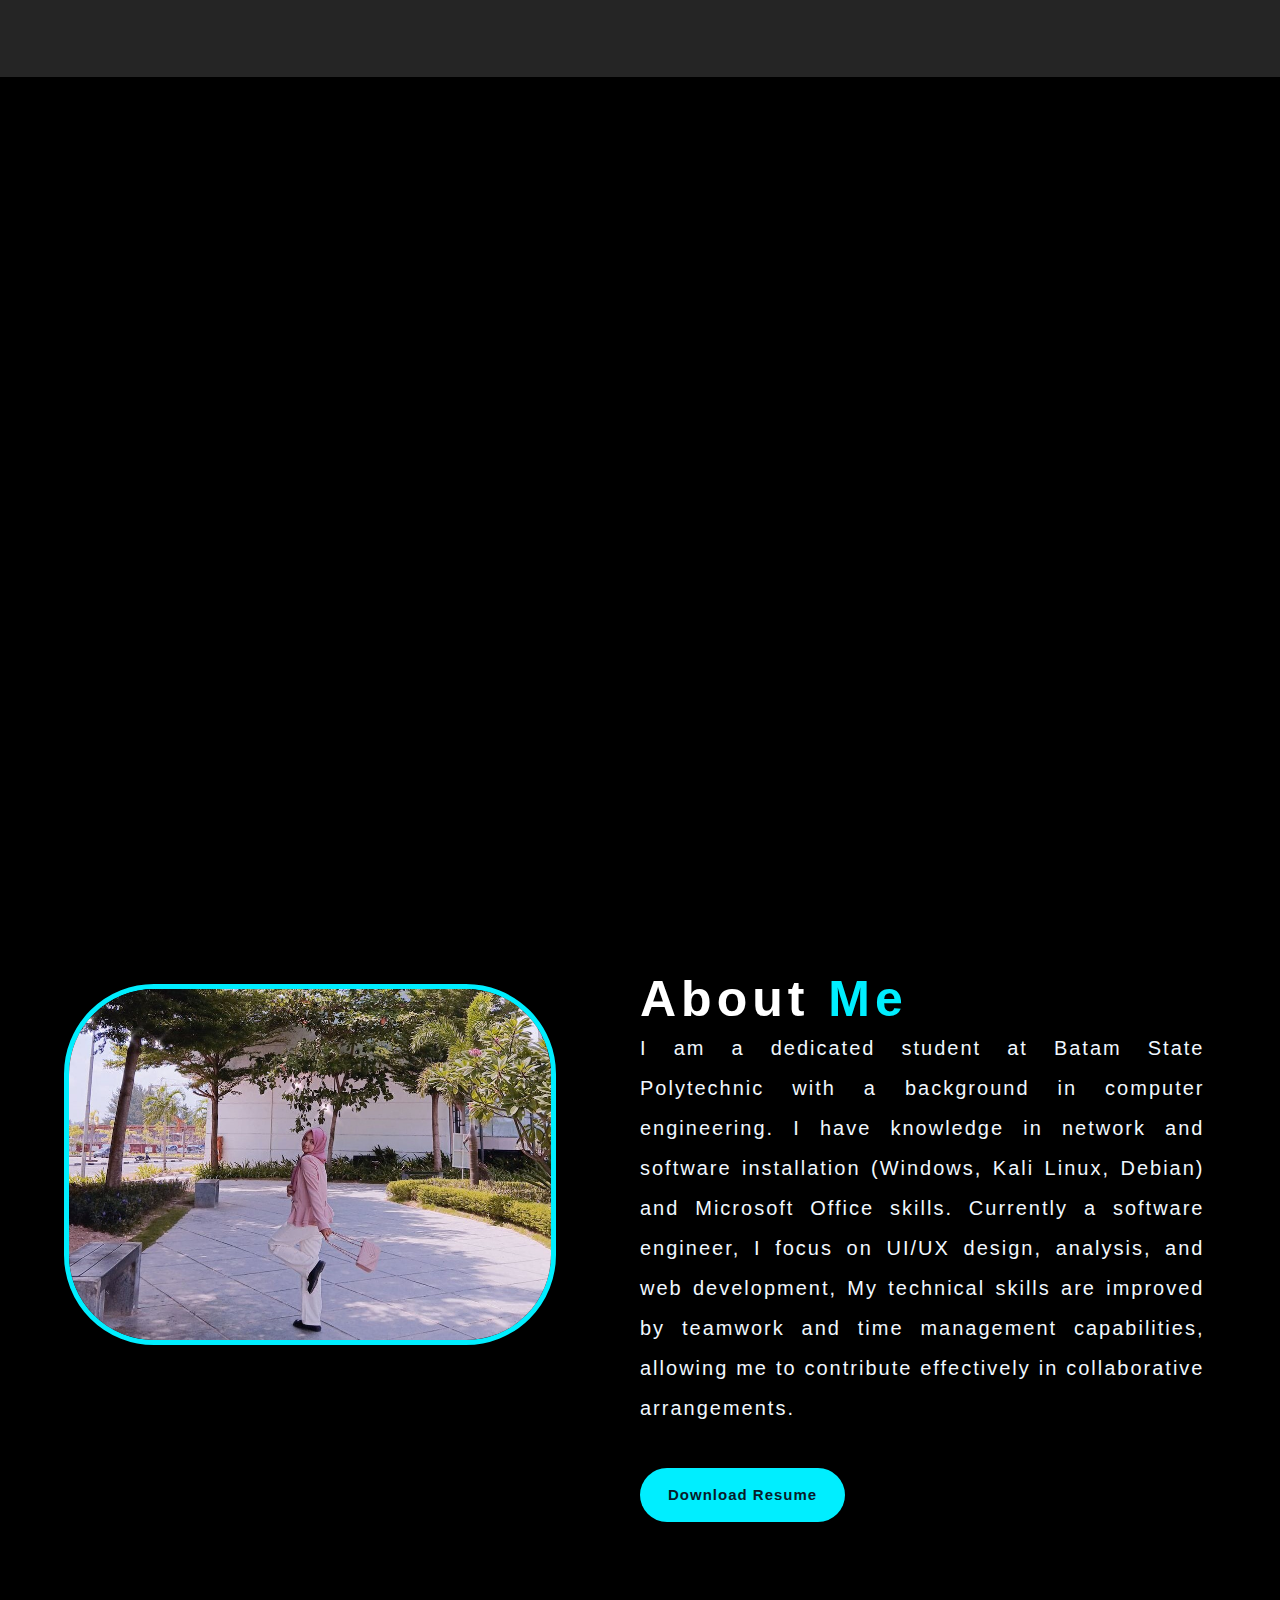
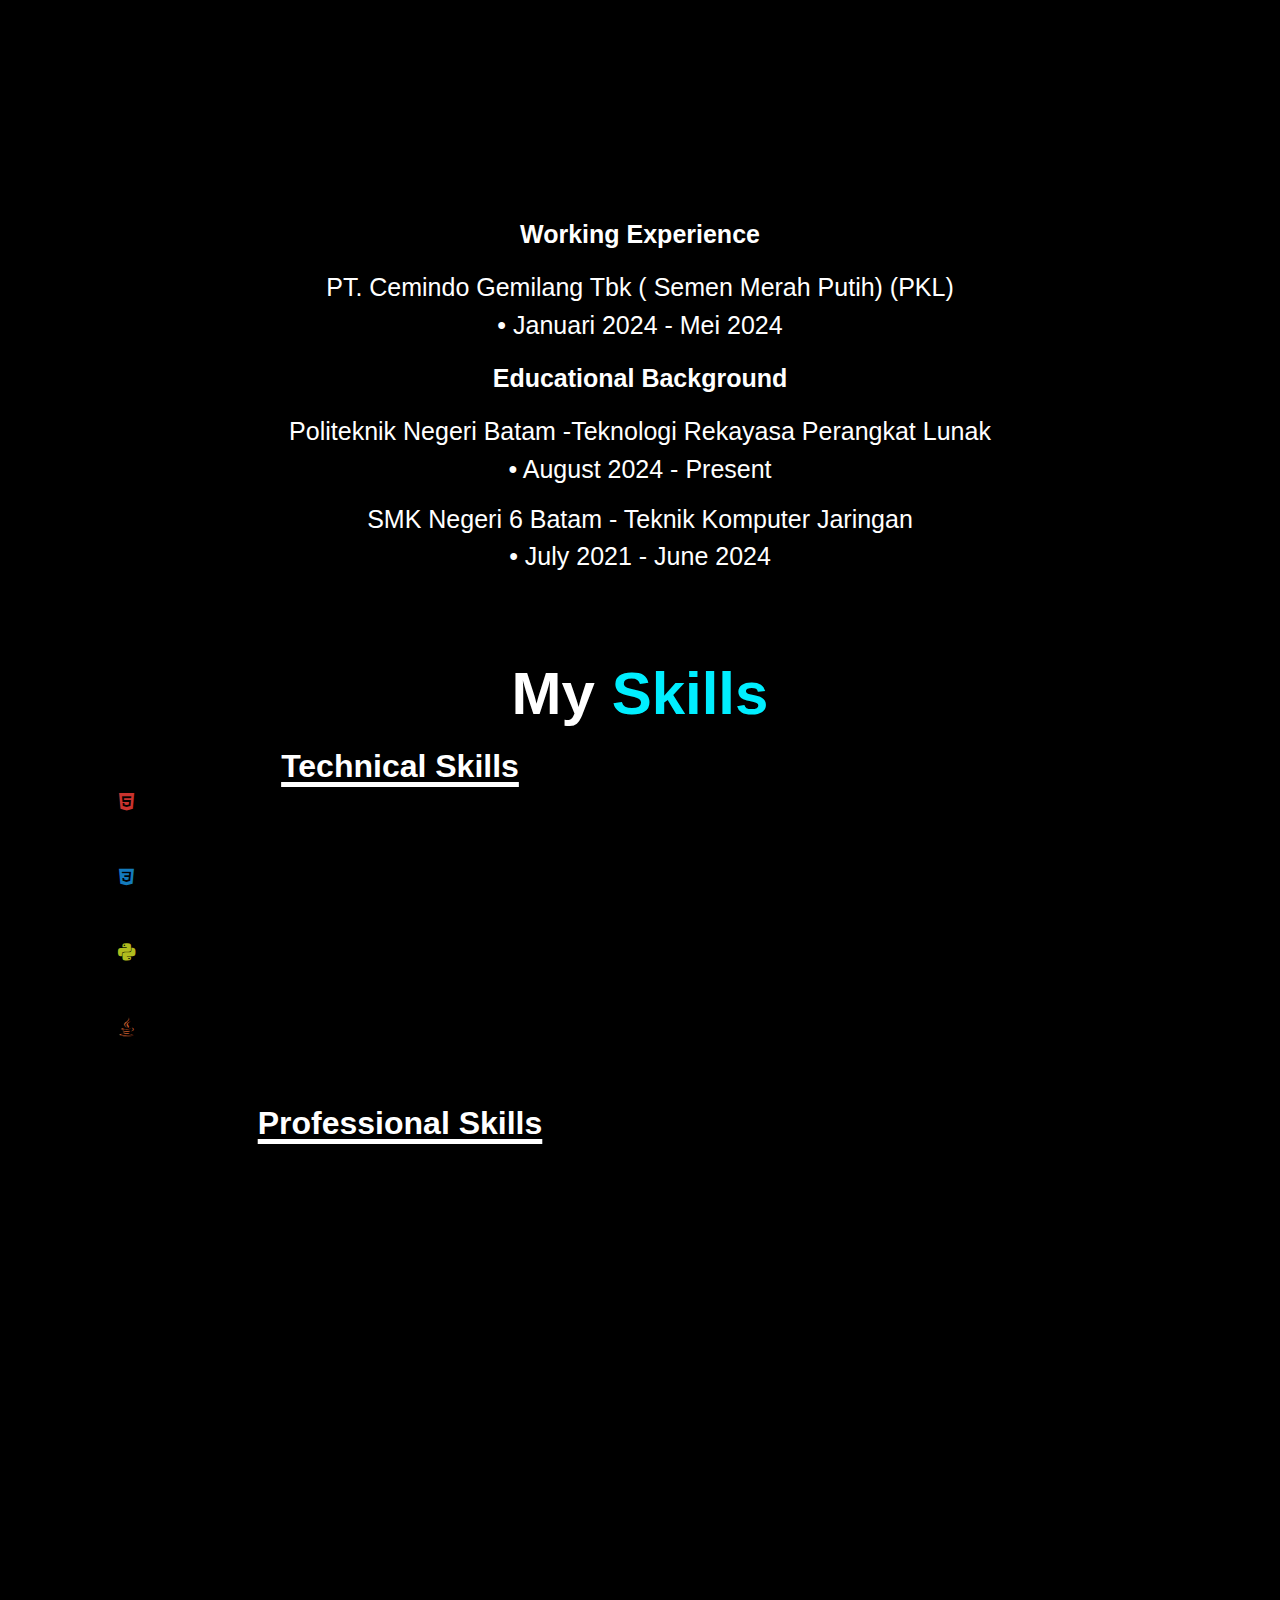
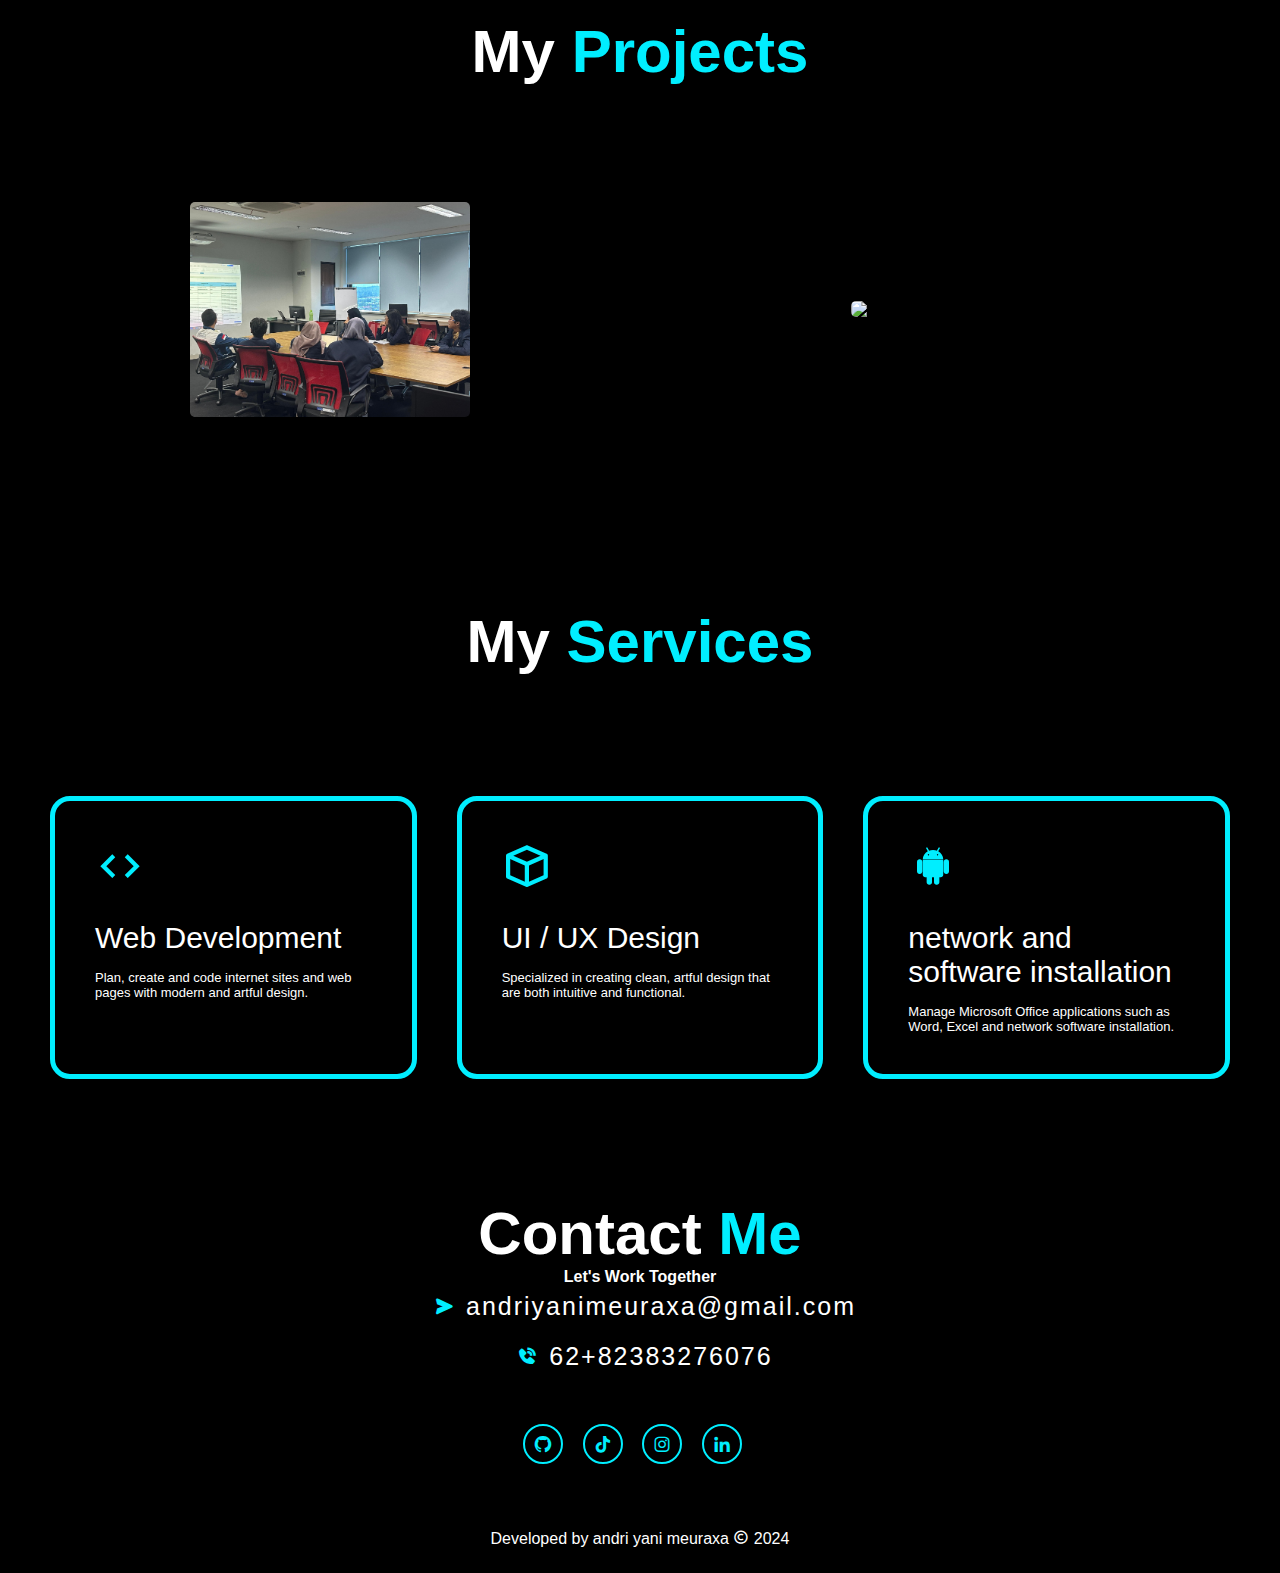
==== commit 1f47638d: "Update index.html" ====
--- a/index.html
+++ b/index.html
@@ -92,7 +92,7 @@
                 }  
                 
                 .working h1 {  
-                    font-size: 30px; /* Ukuran font untuk judul utama */  
+                    font-size: 25px; /* Ukuran font untuk judul utama */  
                     margin: 20px 0; /* Margin untuk jarak atas dan bawah */  
                     font-weight: bold; /* Bold untuk judul */ 
                     text-align: center;
--- a/files/style.css
+++ b/files/style.css
@@ -30,7 +30,7 @@
 
 .logo {
     position: relative;
-    font-size: 25px;
+    font-size: 32px;
     color: #fff;
     text-decoration: none;
     font-weight: 600;
@@ -42,7 +42,7 @@
 
 .navbar a {
     display: inline-block;
-    font-size: 25px;
+    font-size: 30px;
     color: #fff;
     text-decoration: none;
     font-weight: 500;
@@ -78,7 +78,7 @@
 }
 
 .home-content h1 {
-    font-size: 50px;
+    font-size: 25px;
     font-weight: 700;
     margin: -3px 0;
     letter-spacing: 5px;
@@ -90,7 +90,7 @@
 }
 
 .home-content h3 {
-    font-size: 32px;
+    font-size: 20px;
     font-weight: 700;
     opacity: 0;
     animation: slideBottom 1s ease forwards;
@@ -98,7 +98,7 @@
 }
 
 .home-content h4 {
-    font-size: 32px;
+    font-size: 20px;
     font-weight: 700;
     opacity: 0;
     animation: slideTop 1s ease forwards;
@@ -224,7 +224,7 @@
 }
 
 .about-text h2 {
-    font-size: 60px;
+    font-size: 50px;
     letter-spacing: 5px;
 }
 
@@ -1276,4 +1276,4 @@
         color: #000;
     }
 } 
-/*working*/+/*working*/
